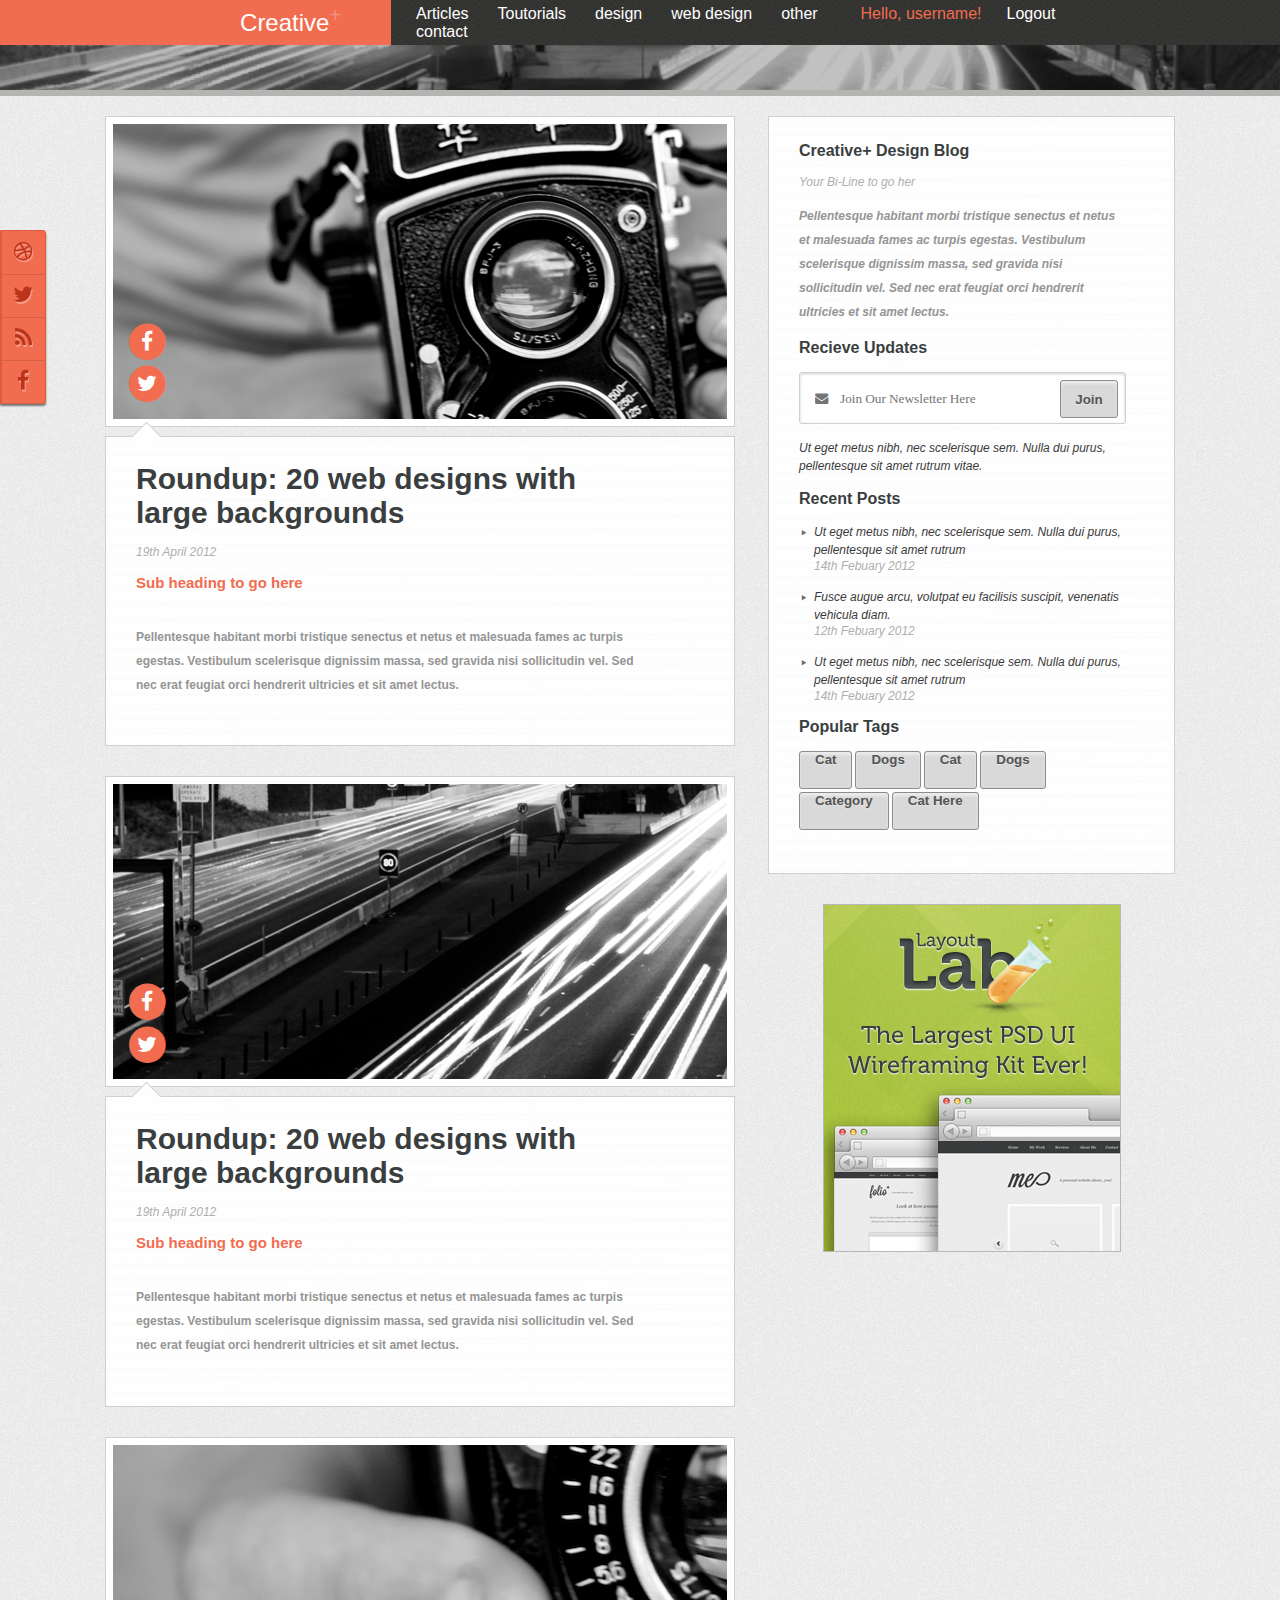
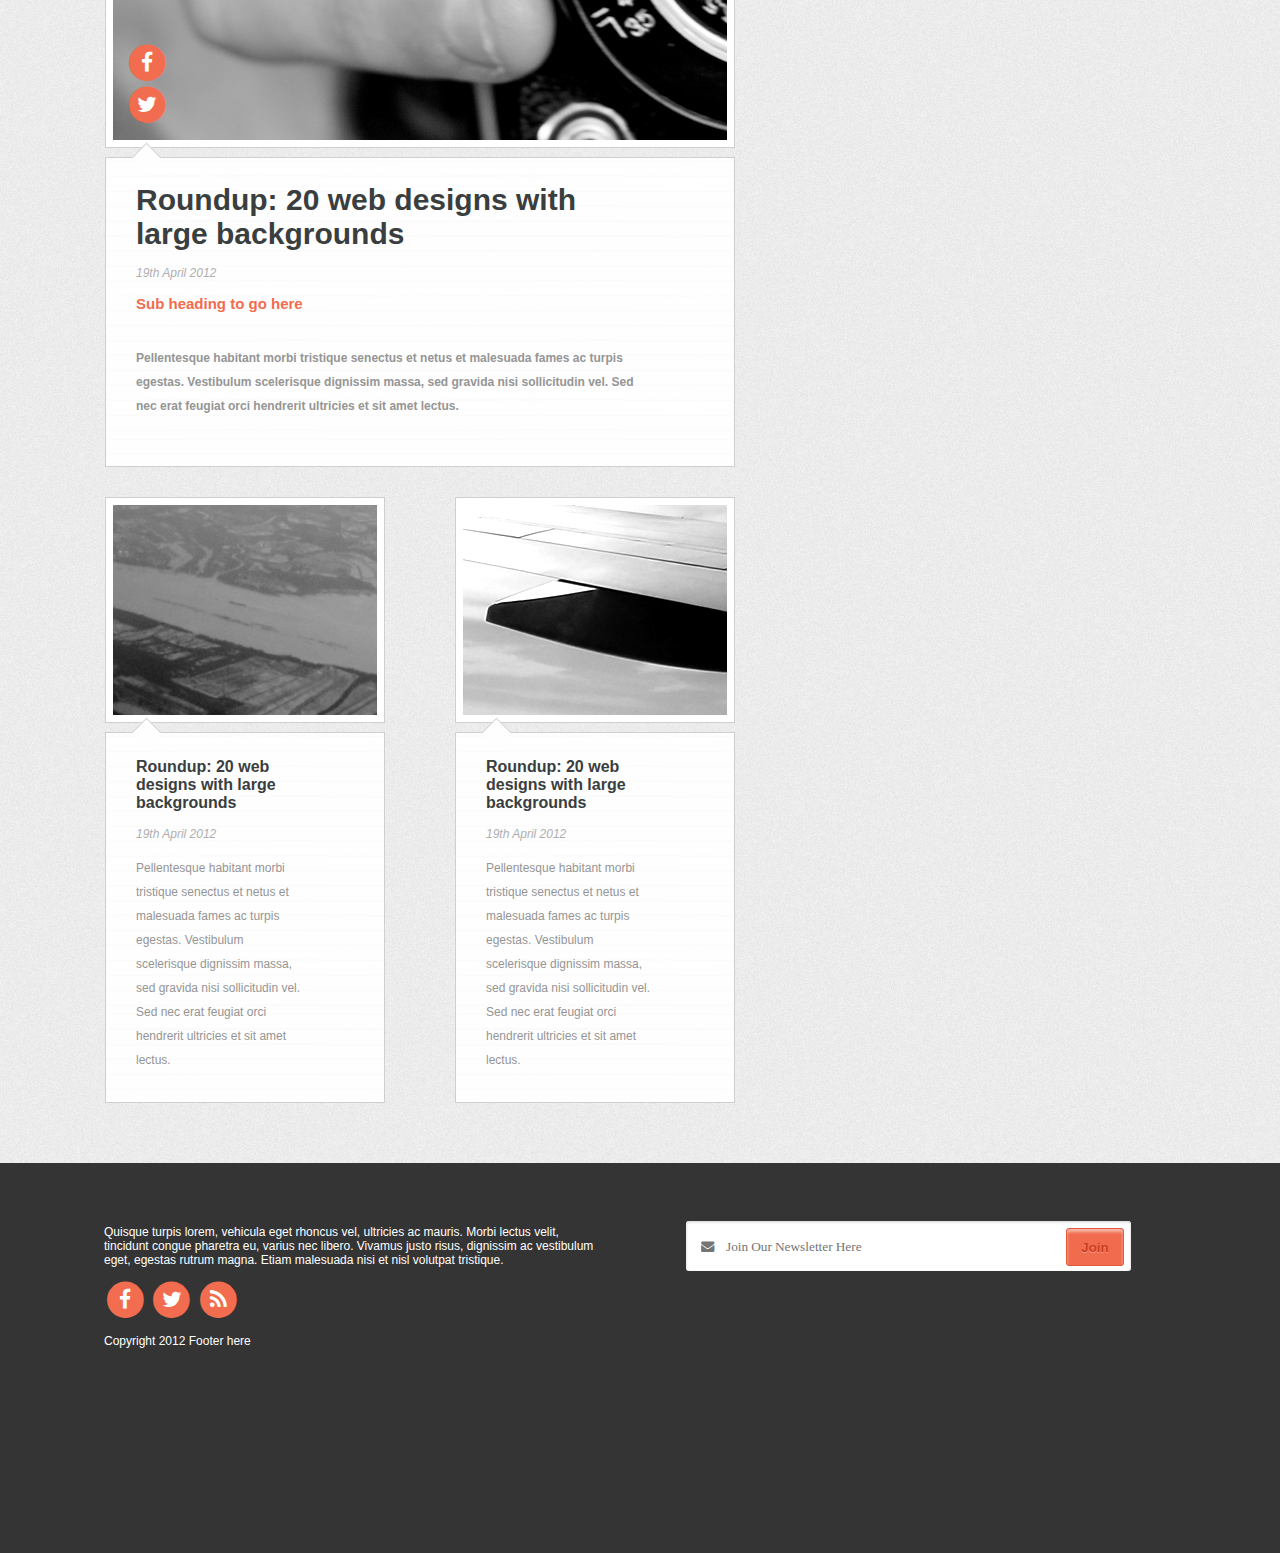
==== index.html @ 30c30d34 "blog" ====
<!DOCTYPE>

<html>

<head>
    <meta charset="UTF-8">
    <title>Blog</title>
    <link href="style.css" rel="stylesheet">
    <link rel="stylesheet" href="https://cdnjs.cloudflare.com/ajax/libs/font-awesome/4.7.0/css/font-awesome.min.css">
    <script src="script.js"></script>
</head>

<body class="body">

    <header id="header">
        <div class="header">
            <div class="logo">
                <div class="logo__text">
                    Creative<sup class="logo__sup">+</sup>
                </div>
            </div>
            <div class="wrapper">
                <div class="wrapper__elem">
                    <div class="menu">

                        <a class="menu__item" href="fakepath">Articles</a>
                        <a class="menu__item" href="fakepath">Toutorials</a>
                        <a class="menu__item" href="fakepath">design</a>
                        <a class="menu__item" href="fakepath">web design</a>
                        <a class="menu__item" href="fakepath">other</a>
                        <a class="menu__item" href="fakepath">contact</a>
                    </div>

                    <div class="enterence">
                        <p class="enterence__user-name">Hello, username!</p>
                        <a class="enterence__login-out" href="fakepath">Logout</a>
                    </div>
                </div>
            </div>
        </div>
    </header>



    <!--main content-->

    <div class="main-page-wrapper">
        <div class="main-page">
            <div class="sticky-container">
                <ul class="sticky social-ul">
                    <li>
                        <a class="fa-stack fa-lg social-btn" href="#">

                            <i class="fa fa-dribbble fa-stack-1x "></i>
                        </a>

                    </li>
                    <li>
                        <a class="fa-stack fa-lg social-btn" href="#">

                            <i class="fa fa-twitter fa-stack-1x "></i>
                        </a>

                        <li>
                            <a class="fa-stack fa-lg social-btn" href="#">

                                <i class="fa fa-rss fa-stack-1x "></i>
                            </a>

                        </li>
                        <li>
                            <a class="fa-stack fa-lg social-btn" href="#">

                                <i class="fa fa-facebook fa-stack-1x "></i>
                            </a>
                        </li>
                </ul>
            </div>
            <div class="main-page__central-column">
                <div class="central-column news">
                    <div class="news__photo">
                        <img src="img/news1.png" alt="photo">
                        <div class="social-news">
                            <a class="fa-stack fa-lg" href="#">
                                <i class="fa fa-circle fa-stack-2x"></i>
                                <i class="fa fa-facebook fa-stack-1x fa-inverse"></i>
                            </a>
                            <a class="fa-stack fa-lg" href="#">
                                <i class="fa fa-circle fa-stack-2x"></i>
                                <i class="fa fa-twitter fa-stack-1x fa-inverse"></i>
                            </a>
                        </div>
                        <div class="news-edit">
                            <a class="fa-stack fa-lg" href="#">
                                <i class="fa fa-square fa-stack-2x"></i>
                                <i class="fa fa-pencil fa-stack-1x fa-inverse"></i>
                            </a>
                            <a class="fa-stack fa-lg" href="#">
                                <i class="fa fa-square fa-stack-2x"></i>
                                <i class="fa  fa-close fa-stack-1x fa-inverse"></i>
                            </a>
                        </div>
                        <div class="news-count-comment">
                            <button class="count-comment-btn" type="button">12 Comments</button>
                        </div>
                    </div>

                    <div class="news__text arrow">
                        <h2 class="caption-article">Roundup: 20 web designs with large backgrounds </h2>
                        <p class="date-article">19th April 2012</p>
                        <h3 class="subcaption-article">Sub heading to go here
                            <h3>
                                <p class="text-article">Pellentesque habitant morbi tristique senectus et netus et malesuada fames ac turpis egestas. Vestibulum scelerisque dignissim massa, sed gravida nisi sollicitudin vel. Sed nec erat feugiat orci hendrerit ultricies et sit
                                    amet lectus. </p>
                    </div>
                </div>
                <div class="central-column news">
                    <div class="news__photo">
                        <img src="img/news2.png" alt="photo">
                        <div class="social-news">
                            <a class="fa-stack fa-lg" href="#">
                                <i class="fa fa-circle fa-stack-2x"></i>
                                <i class="fa fa-facebook fa-stack-1x fa-inverse"></i>
                            </a>
                            <a class="fa-stack fa-lg" href="#">
                                <i class="fa fa-circle fa-stack-2x"></i>
                                <i class="fa fa-twitter fa-stack-1x fa-inverse"></i>
                            </a>
                        </div>
                        <div class="news-edit">
                            <a class="fa-stack fa-lg" href="#">
                                <i class="fa fa-square fa-stack-2x"></i>
                                <i class="fa fa-pencil fa-stack-1x fa-inverse"></i>
                            </a>
                            <a class="fa-stack fa-lg" href="#">
                                <i class="fa fa-square fa-stack-2x"></i>
                                <i class="fa  fa-close fa-stack-1x fa-inverse"></i>
                            </a>
                        </div>
                        <div class="news-count-comment">
                            <button class="count-comment-btn" type="button">12 Comments</button>
                        </div>
                    </div>

                    <div class="news__text arrow">
                        <h2 class="caption-article">Roundup: 20 web designs with large backgrounds </h2>
                        <p class="date-article">19th April 2012</p>
                        <h3 class="subcaption-article">Sub heading to go here
                            <h3>
                                <p class="text-article">Pellentesque habitant morbi tristique senectus et netus et malesuada fames ac turpis egestas. Vestibulum scelerisque dignissim massa, sed gravida nisi sollicitudin vel. Sed nec erat feugiat orci hendrerit ultricies et sit
                                    amet lectus. </p>
                    </div>
                </div>
                <div class="central-column news">
                    <div class="news__photo">
                        <img src="img/news3.png" alt="photo">
                        <div class="social-news">
                            <a class="fa-stack fa-lg" href="#">
                                <i class="fa fa-circle fa-stack-2x"></i>
                                <i class="fa fa-facebook fa-stack-1x fa-inverse"></i>
                            </a>
                            <a class="fa-stack fa-lg" href="#">
                                <i class="fa fa-circle fa-stack-2x"></i>
                                <i class="fa fa-twitter fa-stack-1x fa-inverse"></i>
                            </a>
                        </div>
                        <div class="news-edit">
                            <a class="fa-stack fa-lg" href="#">
                                <i class="fa fa-square fa-stack-2x"></i>
                                <i class="fa fa-pencil fa-stack-1x fa-inverse"></i>
                            </a>
                            <a class="fa-stack fa-lg" href="#">
                                <i class="fa fa-square fa-stack-2x"></i>
                                <i class="fa  fa-close fa-stack-1x fa-inverse"></i>
                            </a>
                        </div>
                        <div class="news-count-comment">
                            <button class="count-comment-btn" type="button">12 Comments</button>
                        </div>
                    </div>

                    <div class="news__text arrow">
                        <h2 class="caption-article">Roundup: 20 web designs with large backgrounds </h2>
                        <p class="date-article">19th April 2012</p>
                        <h3 class="subcaption-article">Sub heading to go here
                            <h3>
                                <p class="text-article">Pellentesque habitant morbi tristique senectus et netus et malesuada fames ac turpis egestas. Vestibulum scelerisque dignissim massa, sed gravida nisi sollicitudin vel. Sed nec erat feugiat orci hendrerit ultricies et sit
                                    amet lectus. </p>
                    </div>
                </div>
                <div class="central-column news double-wrapper">
                    <div class="central-column news double">
                        <div class="news__double">
                            <div class="news__photo">
                                <img src="img/news4.png" alt="photo">
                            </div>

                            <div class="news__text arrow ">
                                <h2 class="caption-article__double">Roundup: 20 web designs with large backgrounds </h2>
                                <p class="date-article">19th April 2012</p>

                                <p class="text-article">Pellentesque habitant morbi tristique senectus et netus et malesuada fames ac turpis egestas. Vestibulum scelerisque dignissim massa, sed gravida nisi sollicitudin vel. Sed nec erat feugiat orci hendrerit ultricies et sit
                                    amet lectus. </p>
                            </div>
                        </div>
                    </div>
                    <div class="central-column news double">
                        <div class="news__double">
                            <div class="news__photo">
                                <img src="img/news5.png" alt="photo">
                            </div>

                            <div class="news__text arrow ">
                                <h2 class="caption-article__double">Roundup: 20 web designs with large backgrounds </h2>
                                <p class="date-article">19th April 2012</p>

                                <p class="text-article">Pellentesque habitant morbi tristique senectus et netus et malesuada fames ac turpis egestas. Vestibulum scelerisque dignissim massa, sed gravida nisi sollicitudin vel. Sed nec erat feugiat orci hendrerit ultricies et sit
                                    amet lectus. </p>
                            </div>
                        </div>
                    </div>
                </div>
            </div>
            <div class="main-page__right-column column-wrapper">
                <div class="right-column news__text ">


                    <h2 class="caption-article__double">Creative+ Design Blog </h2>
                    <p class="date-article">Your Bi-Line to go her</p>

                    <p class="text-article right-article">Pellentesque habitant morbi tristique senectus et netus et malesuada fames ac turpis egestas. Vestibulum scelerisque dignissim massa, sed gravida nisi sollicitudin vel. Sed nec erat feugiat orci hendrerit ultricies et sit amet lectus.
                    </p>


                    <h2 class="caption-article__double">Recieve Updates </h2>
                    <div class="subscription__form">

                        <div class="input-group input-right">
                            <input type="text" class="form-join" placeholder="&#xf0e0;    Join Our Newsletter Here">
                            <!-- <div class="gradient"> -->
                            <button class="input-btn right-btn" type="button">Join</button>
                            <!--</div>-->
                        </div>
                    </div>
                    <div class="right-article-sec wrap">
                        <p class="text-article right-article-sec">Ut eget metus nibh, nec scelerisque sem. Nulla dui purus, pellentesque sit amet rutrum vitae.
                        </p>
                    </div>
                    <h2 class="caption-article__double">Recent Posts</h2>
                    <ul class="list1">
                        <li class="text-article right-article-sec">Ut eget metus nibh, nec scelerisque sem. Nulla dui purus, pellentesque sit amet rutrum</li>
                        <p class="date-article">14th Febuary 2012</p>
                        <li class="text-article right-article-sec">Fusce augue arcu, volutpat eu facilisis suscipit, venenatis vehicula diam. </li>
                        <p class="date-article">12th Febuary 2012</p>
                        <li class="text-article right-article-sec">Ut eget metus nibh, nec scelerisque sem. Nulla dui purus, pellentesque sit amet rutrum</li>
                        <p class="date-article">14th Febuary 2012</p>
                    </ul>
                    <h2 class="caption-article__double">Popular Tags</h2>
                    <div class="tags-list">
                        <button class="right-btn tags" type="button">Cat</button>
                        <button class="right-btn tags" type="button">Dogs</button>
                        <button class="right-btn tags" type="button">Cat</button>
                        <button class="right-btn tags" type="button">Dogs</button>
                        <button class="right-btn tags" type="button">Category</button>
                        <button class="right-btn tags" type="button">Cat Here</button>
                    </div>
                </div>
                <div class="advertising-wrapper">
                    <div class="advertising">
                        <img src="img/advert.png" alt="photo">
                    </div>
                </div>
            </div>

        </div>
    </div>







    <footer class="footer">
        <div class="backgr">
            <div class="backgr-wrapper">
                <div class="column-left">
                    <div class="inform-about">
                        <p>Quisque turpis lorem, vehicula eget rhoncus vel, ultricies ac mauris. Morbi lectus velit, tincidunt congue pharetra eu, varius nec libero. Vivamus justo risus, dignissim ac vestibulum eget, egestas rutrum magna. Etiam malesuada
                            nisi et nisl volutpat tristique. </p>
                    </div>
                    <div class="social">
                        <!--<a class="social__item" href="#"><i class="fa  fa-circle-thin  fa-facebook" ></i></a>-->
                        <a class="fa-stack fa-lg" href="#">
                            <i class="fa fa-circle fa-stack-2x"></i>
                            <i class="fa fa-facebook fa-stack-1x fa-inverse"></i>
                        </a>
                        <a class="fa-stack fa-lg" href="#">
                            <i class="fa fa-circle fa-stack-2x"></i>
                            <i class="fa fa-twitter fa-stack-1x fa-inverse"></i>
                        </a>
                        <a class="fa-stack fa-lg" href="#">
                            <i class="fa fa-circle fa-stack-2x"></i>
                            <i class="fa fa-rss fa-stack-1x fa-inverse"></i>
                        </a>
                    </div>
                    <div class="coopirate">
                        <p>Copyright 2012 Footer here</p>
                    </div>
                </div>
                <div class="subscription">
                    <div class="subscription__form">
                        <div class="col-lg-6">
                            <div class="input-group">
                                <input type="text" class="form-join" placeholder="&#xf0e0;    Join Our Newsletter Here">
                                <button class="input-btn" type="button">Join</button>
                            </div>

                        </div>
                    </div>
                </div>
            </div>
        </div>

    </footer>


</body>

</html>
---- style.css ----
.body {
    padding: 0;
    margin: 0;
}

#header {
    min-height: 90px;
    background: url(img/bgHeader.png) no-repeat;
    background-size: 100% 90px;
    border-bottom: solid 6px #b4b4b3;
    overflow: hidden;
}

.header {
    display: flex;
    flex: 1 100%;
    min-height: 45px;
}

.logo {
    display: flex;
    background: #f26c4f;
    flex: 1.1 1 0px;
    justify-content: flex-end;
    color: #fff;
    font-size: 24px;
    text-decoration: none;
    font-family: Arial, Helvetica, sans-serif;
    /*text-align: center;*/
}

.logo__text {
    margin: auto 50px auto 0;
}

.logo__sup {
    color: #f5937e;
    line-height: 0.6;
}

.enterence {
    display: flex;
    flex: 1 1 0px;
}

.enterence__user-name {
    padding: 0;
    margin: 0;
}

.menu {
    flex: 1 1 0px;
}

.menu__item {
    font-size: 16px;
    text-decoration: none;
    font-family: Arial, Helvetica, sans-serif;
    color: #fff;
    margin: 0 0 0 25px;
}

.wrapper__elem {
    display: flex;
    flex: 2.5 1 0px;
    margin: auto 0;
}

.wrapper {
    display: flex;
    /*justify-content: flex-start;*/
    flex: 2.5 1 0px;
    background: url(img/bgHeaderWrapper.png) repeat;
}

.enterence {
    font-size: 16px;
    text-decoration: none;
    font-family: Arial, Helvetica, sans-serif;
}

.enterence__user-name {
    color: #f26c4f;
    margin: 0 0 0 25px;
}

.enterence__login-out {
    color: #fff;
    margin: 0 0 0 25px;
    text-decoration: none;
}


/*footer*/

.backgr {
    display: flex;
    background-color: #343434;
    flex: 1 100%;
    min-height: 390px;
    justify-content: center;
}

.backgr-wrapper {
    display: flex;
    justify-content: space-between;
}

.fa-stack {
    color: #f26c4f;
}

.column-left {
    display: flex;
    flex: 1 1 0px;
    flex-direction: column;
    max-width: 535px;
    margin: 50px 40px 0 0;
}

.subscription {
    display: flex;
    flex: 1 1 0px;
    max-width: 550px;
    margin: 52px 0 0 40px;
}

.inform-about,
.coopirate {
    color: #fff;
    margin: 0;
    padding: 0;
    font-size: 12px;
    text-decoration: none;
    font-family: Arial, Helvetica Neue, sans-serif;
}

.input-group {
    display: flex;
    padding: 6px;
    min-width: 445px;
}

.form-join {
    display: flex;
    border: none;
    border-radius: 3px;
    background: #fff;
    box-shadow: inset 0 1px 3px #cfcfcf;
    width: 100%;
    height: 50px;
    color: #7c7c7c;
    padding: 0 0 0 15px;
    font-family: FontAwesome;
    position: relative;
}

.input-btn {
    border: 1px solid #e1593b;
    background: #f16c4f;
    color: #ca3c20;
    text-shadow: 0px 1px rgba(255, 255, 255, 0.33);
    box-shadow: inset 0 3px 3px rgba(255, 255, 255, 0.5);
    width: 58px;
    height: 38px;
    border-radius: 3px;
    position: absolute;
    margin: 7px 0 0 380px;
    font-family: Arial, Helvetica, sans-serif;
    text-align: center;
    font-weight: bold;
}


/*main*/

.main-page-wrapper {
    display: flex;
    margin: 0 auto;
    padding: 20px 0 0 0;
    justify-content: center;
    background-image: url(img/centralBg.png);
}

.main-page {
    display: flex;
    justify-content: space-between;
    width: 1070px;
    flex-direction: row;
}

.main-page__central-column {
    display: flex;
    justify-content: center;
    width: 630px;
    flex-direction: column;
}

.central-column {
    margin: 0 0 30px 0;
}

.news__photo {
    background-color: #fff;
    border: 1px solid #cfcfcf;
    padding: 7px;
    margin-bottom: 9px;
    position: relative;
}

.arrow,
.comment__text-wrapper {
    background: url(img/bgText.png);
    border: 1px solid #cfcfcf;
    position: relative;
    height: auto;
}

.news__text {
    padding: 25px 80px 15px 30px;
}

.arrow:after {
    content: '';
    display: block;
    position: absolute;
    top: -11px;
    left: 30px;
    width: 20px;
    height: 20px;
    background: #fefefe;
    border-right: 1px solid #cfcfcf;
    border-bottom: 1px solid #cfcfcf;
    -moz-transform: rotate(225deg);
    -webkit-transform: rotate(225deg);
}

.caption-article {
    font-family: Arial, Helvetica, sans-serif;
    margin: 0 0 15px 0;
    padding: 0;
    color: #3a3e3f;
    font-size: 30px;
}

.date-article {
    color: #aeaeae;
    font-family: Arial, Helvetica, sans-serif;
    font-size: 12px;
    padding: 0 0 15px 0;
    font-style: italic;
    margin: 0;
}

.subcaption-article {
    color: #f26c4f;
    font-family: Arial, Helvetica, sans-serif;
    font-size: 15px;
    padding: 0 0 15px 0;
    margin: 0;
}

.text-article {
    font-family: Arial, Helvetica, sans-serif;
    font-size: 12px;
    padding: 0 0 15px 0;
    margin: 0;
    color: #959595;
    line-height: 2;
}

.caption-article__double {
    font-family: Arial, Helvetica, sans-serif;
    padding: 0 0 15px 0;
    margin: 0;
    color: #3a3e3f;
    font-size: 16px;
}

.double-wrapper {
    display: flex;
    flex-direction: row;
    justify-content: space-between;
    width: 630px;
}

.news__double {
    width: 280px;
}


/*right column*/

.column-wrapper {
    display: flex;
    flex-direction: column;
    align-items: center;
    justify-content: flex-start;
}

.right-column {
    background: url(img/bgText.png);
    border: 1px solid #cfcfcf;
    height: auto;
    display: block;
    width: 325px;
    padding: 25px 50px 40px 30px;
    margin: 0 0 30px 0;
}

.input-right {
    min-width: 325px;
    margin: 0;
    padding: 0;
    border: 1px solid #cfcfcf;
    border-radius: 3px;
}

.right-btn {
    margin: 7px 0 0 260px;
    background-color: #d9d9d9;
    color: #555555;
    border: 1px solid #8c8c8c;
}

.right-article {
    font-style: italic;
    line-height: 2;
    font-weight: bold;
}

.right-article-sec {
    font-style: italic;
    color: #3a3a3a;
    line-height: 1.5;
    padding: 0;
}

.wrap {
    margin: 15px 0;
}

.list1 li {
    list-style-image: url(img/marker.png);
}

ul {
    margin: 0 0 0 15px;
    padding: 0;
}

.tags-list {
    display: flex;
    flex-direction: row;
    justify-content: flex-start;
    flex-wrap: wrap;
}

.tags {
    display: flex;
    text-shadow: 0px 1px rgba(255, 255, 255, 0.33);
    box-shadow: inset 0 3px 3px rgba(255, 255, 255, 0.5);
    border-radius: 3px;
    font-family: Arial, Helvetica, sans-serif;
    text-align: center;
    font-weight: bold;
    margin: 0 3px 3px 0;
    height: 38px;
    width: auto;
    padding: 0 15px;
}

.social-news {
    position: absolute;
    bottom: 20px;
    left: 20px;
    display: flex;
    flex-direction: column;
}

.news-edit {
    position: absolute;
    top: 20px;
    right: 20px;
    display: flex;
    flex-direction: column;
    display: none;
}

.news__photo:hover .news-edit {
    display: block;
}

.news__photo:hover .news-count-comment {
    display: block;
}

.news-count-comment {
    position: absolute;
    bottom: 20px;
    right: 20px;
    display: none;
}

.count-comment-btn {
    background: #f16c4f;
    color: #fff;
    width: auto;
    height: 38px;
    border-radius: 3px;
    font-family: Arial, Helvetica, sans-serif;
    text-align: center;
    font-weight: bold;
    padding: 0 15px;
    margin: 0;
    border: none;
}

.advertising-wrapper {
    display: flex;
    justify-content: center;
    flex-direction: column;
}


/*page with news*/

.main-news-page {
    display: flex;
    justify-content: center;
    width: 1070px;
    flex-direction: column;
}

.news-page {
    display: flex;
    justify-content: center;
    width: 1070px;
    flex-direction: column;
}

.caption-article-wrapper {
    position: absolute;
    background-color: rgba(0, 0, 0, 0.5);
    min-height: 100px;
    width: calc(100% - 14px);
    margin: auto 0;
    top: 50%;
    margin-top: -50px;
    left: 0;
    border-right: 7px solid rgba(255, 255, 255, 1);
    border-left: 7px solid rgba(255, 255, 255, 1);
    display: flex;
    align-items: center;
    justify-content: center;
}

.caption-article-news {
    display: flex;
    font-family: Arial, Helvetica, sans-serif;
    margin: auto 0;
    padding: 0;
    color: #fff;
    font-size: 30px;
    text-align: center;
}

.comment__text-wrapper {
    margin: 0 0 30px 0;
}

.users {
    border: 1px solid #b3b3b3;
    width: 48px;
    height: 48px;
    padding: 10px;
    background-color: #fff;
    display: flex;
    justify-content: center;
    align-items: center;
}

.users-icon {
    display: flex;
    color: #000;
}


/*стили к комментам*/

.comment-parent {
    margin-top: 15px;
}

.comment-parent:first-child {
    margin-top: 0;
}

.comment-parent,
.comment-body {
    zoom: 1;
    overflow: hidden;
}

.comment-body {
    width: 10000px;
}

.users-icon {
    display: block;
}

.comment-parent>.pull-right {
    padding-left: 10px;
}

.comment-left,
.comment-parent>.pull-left {
    padding-right: 10px;
}

.comment-left,
.comment-body {
    display: table-cell;
    vertical-align: top;
}

.comment-heading {
    margin-top: 0;
    margin-bottom: 5px;
}

.сomment-list {
    padding-left: 0;
    list-style: none;
}

.comment-date {
    padding: 0;
    margin: 0;
    display: flex;
    margin: 0 5px;
}

.comment-author {
    display: flex;
    flex-direction: row;
    align-items: baseline;
}

.comment-text {
    display: flex;
}


/**/

.sticky-container {
    padding: 0px;
    margin: 0px;
    position: fixed;
    left: 0px;
    top: 230px;
    z-index: 1100;
    background-color: #f26c4f;
    border: 1px solid #e1593b;
    border-bottom-right-radius: 3px;
    border-top-right-radius: 3px;
    box-shadow: 0 2px 2px rgba(0, 0, 0, 0.5);
}

.social-ul {
    margin: 0;
    padding: 0;
}

.sticky li {
    list-style-type: none;
    background-color: transparent;
    height: 43px;
    padding: 0;
    margin: 0;
    -webkit-transition: all 0.25s ease-in-out;
    -moz-transition: all 0.25s ease-in-out;
    -o-transition: all 0.25s ease-in-out;
    transition: all 0.25s ease-in-out;
    cursor: pointer;
}

.sticky li:hover {
    background-color: #d76048;
}

.sticky li p {
    padding-top: 5px;
    margin: 0px;
    line-height: 16px;
    font-size: 11px;
}

.social-btn {
    background: transparent;
    color: #bb341b;
    text-shadow: 1px 2px rgba(255, 255, 255, 0.33);
    margin: 0;
    font-family: Arial, Helvetica, sans-serif;
    font-weight: bold;
    border-bottom: 1.5px solid #d75f48;
    border-left: 1.5px solid #d75f48;
}

.input-edit {
    border: 1px solid #a6a6a6;
    border-radius: 3px;
    background: #fff;
    box-shadow: inset 0 5px 5px -5px #cfcfcf, inset 0 -3px 3px -3px #cfcfcf;
    width: 450px;
    height: 25px;
    color: #7c7c7c;
}

.caption-input,
.sup-input {
    color: #959595;
    margin: 5px 0;
    font-family: Arial, Helvetica, sans-serif;
    font-size: 16px;
}

.sup-input {
    color: #f26c4f;
    font-size: 14px;
}

.edit-text {
    min-height: 175px;
    width: 100%;
    resize: none;
}

.text-tegs {
    margin: 0;
    padding: 0;
}

.edit-btn {
    border: 1px solid #ffbdbd;
    background: linear-gradient(to top, #f26c4f, #ff9781);
    color: #fff;
    width: auto;
    height: 38px;
    border-radius: 3px;
    font-family: Arial, Helvetica, sans-serif;
    text-align: center;
    font-weight: bold;
}

.cancel-btn {
    border: 1px solid #bbbbbb;
    background: linear-gradient(to top, #dddddd, #eeeeee);
    color: #555555;
    width: auto;
    height: 38px;
    border-radius: 3px;
    font-family: Arial, Helvetica, sans-serif;
    text-align: center;
    font-weight: bold;
}

.edit-cancel-btn {
    margin: 15px 0 0 0;
    padding: 0;
}

.edit-wrapper {
    padding: 25px 30px 15px 30px;
}
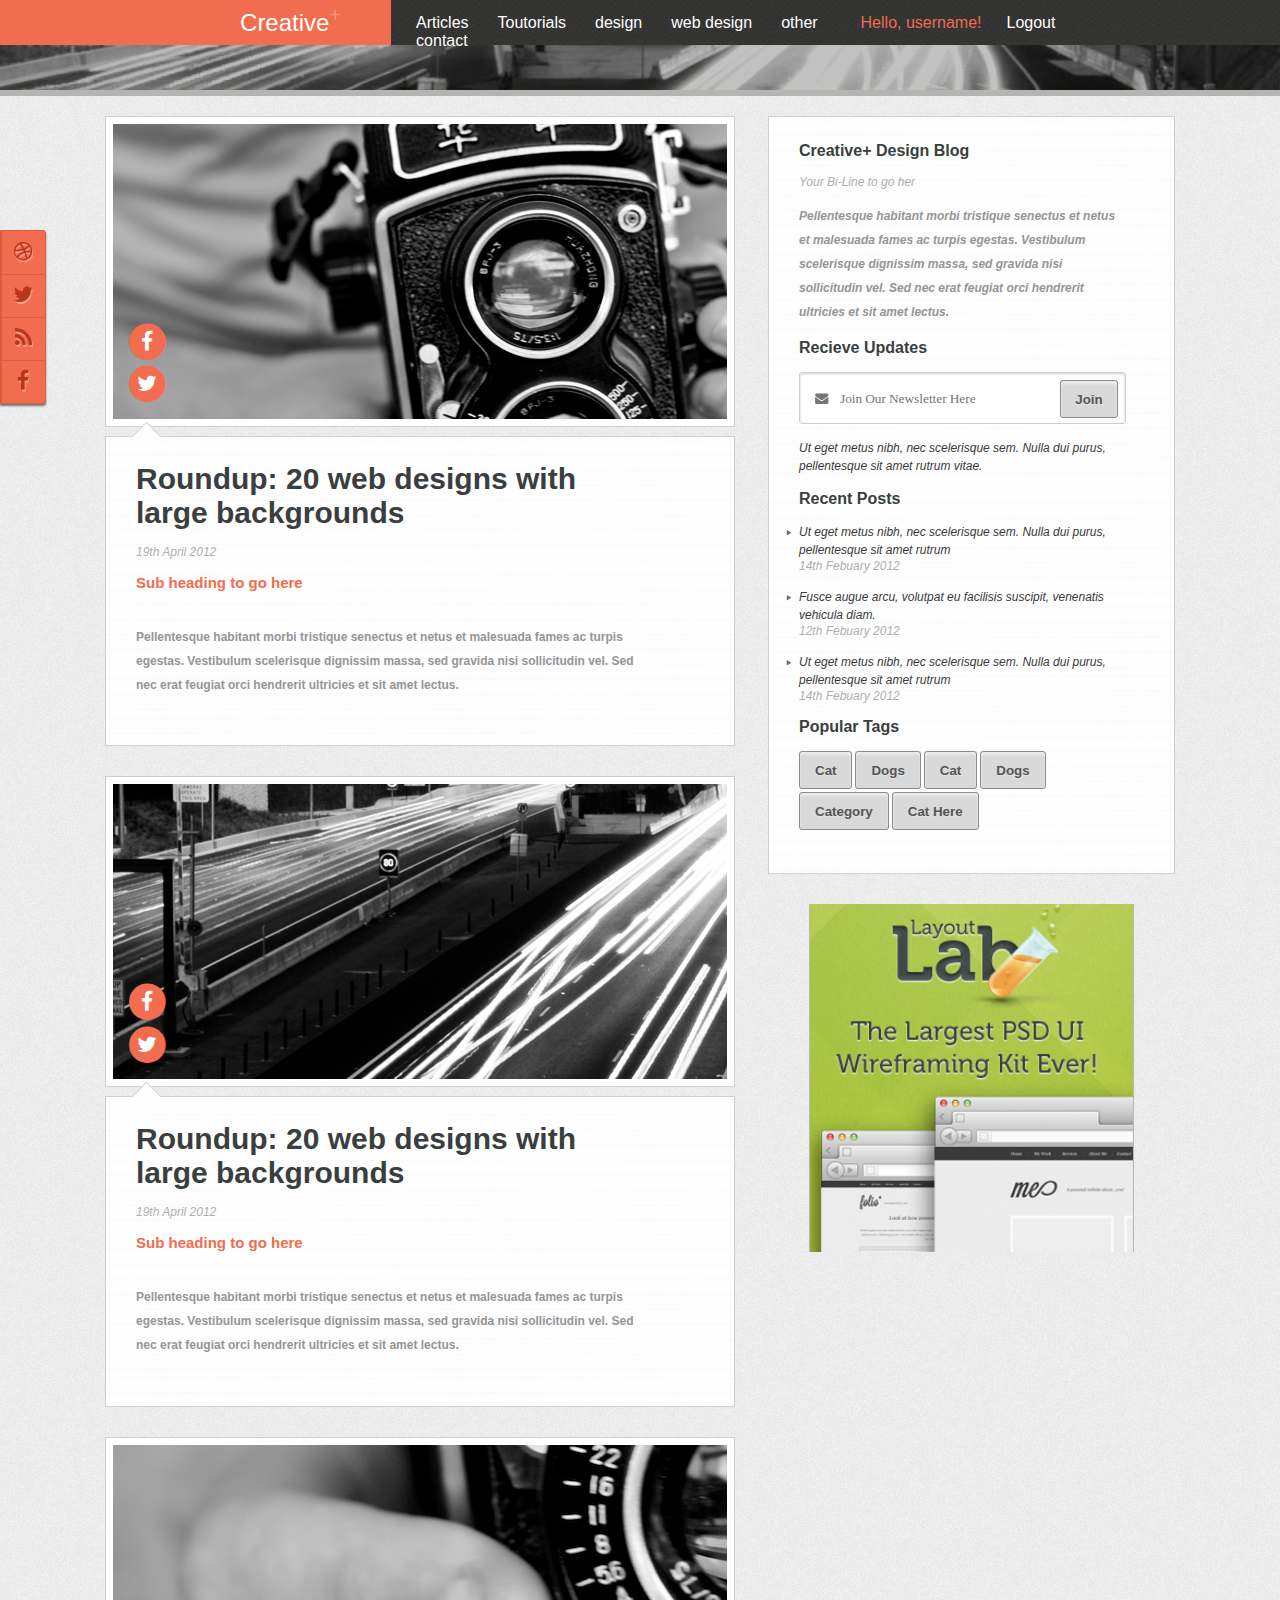
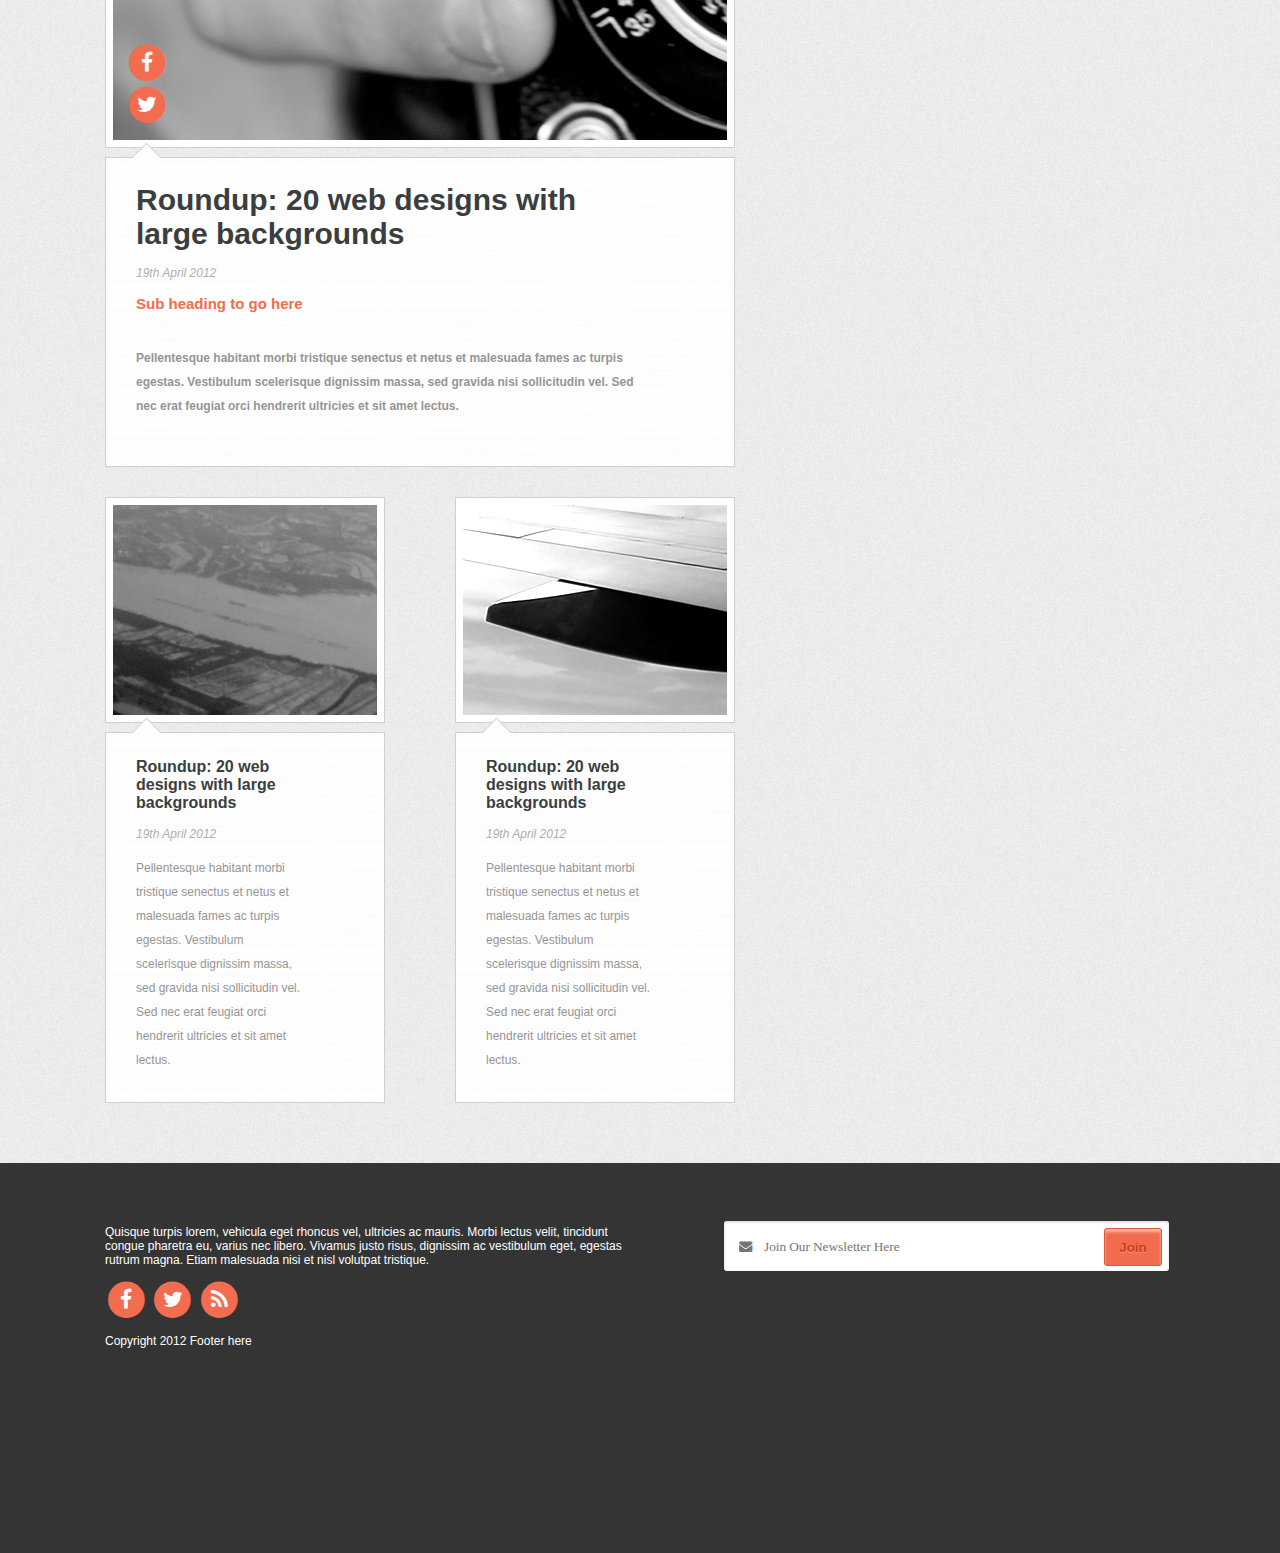
==== commit 80ba9aa0: "fix bugs" ====
--- a/index.html
+++ b/index.html
@@ -23,17 +23,17 @@
                 <div class="wrapper__elem">
                     <div class="menu">
 
-                        <a class="menu__item" href="fakepath">Articles</a>
-                        <a class="menu__item" href="fakepath">Toutorials</a>
-                        <a class="menu__item" href="fakepath">design</a>
-                        <a class="menu__item" href="fakepath">web design</a>
-                        <a class="menu__item" href="fakepath">other</a>
-                        <a class="menu__item" href="fakepath">contact</a>
+                        <a class="menu__item" href="#">Articles</a>
+                        <a class="menu__item" href="#">Toutorials</a>
+                        <a class="menu__item" href="#">design</a>
+                        <a class="menu__item" href="#">web design</a>
+                        <a class="menu__item" href="#">other</a>
+                        <a class="menu__item" href="#">contact</a>
                     </div>
 
                     <div class="enterence">
                         <p class="enterence__user-name">Hello, username!</p>
-                        <a class="enterence__login-out" href="fakepath">Logout</a>
+                        <a class="enterence__login-out" href="#">Logout</a>
                     </div>
                 </div>
             </div>
@@ -79,7 +79,48 @@
             <div class="main-page__central-column">
                 <div class="central-column news">
                     <div class="news__photo">
-                        <img src="img/news1.png" alt="photo">
+                        <div class="news__photo-wrapper">
+                            <img src="img/news1.png" alt="photo" class="photo-size-middle">
+                        </div>
+                        <div class="social-news">
+                            <a class="fa-stack fa-lg" href="#">
+                                <i class="fa fa-circle fa-stack-2x"></i>
+                                <i class="fa fa-facebook fa-stack-1x fa-inverse"></i>
+                            </a>
+                            <a class="fa-stack fa-lg" href="#">
+                                <i class="fa fa-circle fa-stack-2x"></i>
+                                <i class="fa fa-twitter fa-stack-1x fa-inverse"></i>
+                            </a>
+                        </div>
+                        <div class="news-edit">
+                            <a class="fa-stack fa-lg" href="#">
+                                <i class="fa fa-square fa-stack-2x"></i>
+                                <i class="fa fa-pencil fa-stack-1x fa-inverse"></i>
+                            </a>
+                            <a class="fa-stack fa-lg" href="#">
+                                <i class="fa fa-square fa-stack-2x"></i>
+                                <i class="fa  fa-close fa-stack-1x fa-inverse"></i>
+                            </a>
+                        </div>
+                        <div class="news-count-comment">
+                            <button class="count-comment-btn" type="button">12 Comments</button>
+                        </div>
+                    </div>
+
+                    <div class="news__text arrow">
+                        <h2 class="caption-article">Roundup: 20 web designs with large backgrounds</h2>
+                        <p class="date-article">19th April 2012</p>
+                        <h3 class="subcaption-article">Sub heading to go here
+                            <h3>
+                                <p class="text-article">Pellentesque habitant morbi tristique senectus et netus et malesuada fames ac turpis egestas. Vestibulum scelerisque dignissim massa, sed gravida nisi sollicitudin vel. Sed nec erat feugiat orci hendrerit ultricies et sit
+                                    amet lectus.</p>
+                    </div>
+                </div>
+                <div class="central-column news">
+                    <div class="news__photo">
+                        <div class="news__photo-wrapper">
+                            <img src="img/news2.png" alt="photo" class="photo-size-middle">
+                        </div>
                         <div class="social-news">
                             <a class="fa-stack fa-lg" href="#">
                                 <i class="fa fa-circle fa-stack-2x"></i>
@@ -116,7 +157,9 @@
                 </div>
                 <div class="central-column news">
                     <div class="news__photo">
-                        <img src="img/news2.png" alt="photo">
+                        <div class="news__photo-wrapper">
+                            <img src="img/news3.png" alt="photo" class="photo-size-middle">
+                        </div>
                         <div class="social-news">
                             <a class="fa-stack fa-lg" href="#">
                                 <i class="fa fa-circle fa-stack-2x"></i>
@@ -151,52 +194,17 @@
                                     amet lectus. </p>
                     </div>
                 </div>
-                <div class="central-column news">
-                    <div class="news__photo">
-                        <img src="img/news3.png" alt="photo">
-                        <div class="social-news">
-                            <a class="fa-stack fa-lg" href="#">
-                                <i class="fa fa-circle fa-stack-2x"></i>
-                                <i class="fa fa-facebook fa-stack-1x fa-inverse"></i>
-                            </a>
-                            <a class="fa-stack fa-lg" href="#">
-                                <i class="fa fa-circle fa-stack-2x"></i>
-                                <i class="fa fa-twitter fa-stack-1x fa-inverse"></i>
-                            </a>
-                        </div>
-                        <div class="news-edit">
-                            <a class="fa-stack fa-lg" href="#">
-                                <i class="fa fa-square fa-stack-2x"></i>
-                                <i class="fa fa-pencil fa-stack-1x fa-inverse"></i>
-                            </a>
-                            <a class="fa-stack fa-lg" href="#">
-                                <i class="fa fa-square fa-stack-2x"></i>
-                                <i class="fa  fa-close fa-stack-1x fa-inverse"></i>
-                            </a>
-                        </div>
-                        <div class="news-count-comment">
-                            <button class="count-comment-btn" type="button">12 Comments</button>
-                        </div>
-                    </div>
-
-                    <div class="news__text arrow">
-                        <h2 class="caption-article">Roundup: 20 web designs with large backgrounds </h2>
-                        <p class="date-article">19th April 2012</p>
-                        <h3 class="subcaption-article">Sub heading to go here
-                            <h3>
-                                <p class="text-article">Pellentesque habitant morbi tristique senectus et netus et malesuada fames ac turpis egestas. Vestibulum scelerisque dignissim massa, sed gravida nisi sollicitudin vel. Sed nec erat feugiat orci hendrerit ultricies et sit
-                                    amet lectus. </p>
-                    </div>
-                </div>
                 <div class="central-column news double-wrapper">
                     <div class="central-column news double">
                         <div class="news__double">
                             <div class="news__photo">
-                                <img src="img/news4.png" alt="photo">
+                                <div class="news__photo-wrapper wrapper-small">
+                                    <img src="img/news4.png" alt="photo" class="photo-size-small">
+                                </div>
                             </div>
 
                             <div class="news__text arrow ">
-                                <h2 class="caption-article__double">Roundup: 20 web designs with large backgrounds </h2>
+                                <h2 class="caption-article__double">Roundup: 20 web designs with large backgrounds</h2>
                                 <p class="date-article">19th April 2012</p>
 
                                 <p class="text-article">Pellentesque habitant morbi tristique senectus et netus et malesuada fames ac turpis egestas. Vestibulum scelerisque dignissim massa, sed gravida nisi sollicitudin vel. Sed nec erat feugiat orci hendrerit ultricies et sit
@@ -207,11 +215,13 @@
                     <div class="central-column news double">
                         <div class="news__double">
                             <div class="news__photo">
-                                <img src="img/news5.png" alt="photo">
+                                <div class="news__photo-wrapper wrapper-small">
+                                    <img src="img/news5.png" alt="photo" class="photo-size-small">
+                                </div>
                             </div>
 
                             <div class="news__text arrow ">
-                                <h2 class="caption-article__double">Roundup: 20 web designs with large backgrounds </h2>
+                                <h2 class="caption-article__double">Roundup: 20 web designs with large backgrounds</h2>
                                 <p class="date-article">19th April 2012</p>
 
                                 <p class="text-article">Pellentesque habitant morbi tristique senectus et netus et malesuada fames ac turpis egestas. Vestibulum scelerisque dignissim massa, sed gravida nisi sollicitudin vel. Sed nec erat feugiat orci hendrerit ultricies et sit
@@ -267,7 +277,9 @@
                 </div>
                 <div class="advertising-wrapper">
                     <div class="advertising">
-                        <img src="img/advert.png" alt="photo">
+                        <div class="news__photo-wrapper wrapper-advert">
+                            <img src="img/advert.png" alt="photo" class="photo-size-advertising">
+                        </div>
                     </div>
                 </div>
             </div>
@@ -290,7 +302,7 @@
                             nisi et nisl volutpat tristique. </p>
                     </div>
                     <div class="social">
-                        <!--<a class="social__item" href="#"><i class="fa  fa-circle-thin  fa-facebook" ></i></a>-->
+
                         <a class="fa-stack fa-lg" href="#">
                             <i class="fa fa-circle fa-stack-2x"></i>
                             <i class="fa fa-facebook fa-stack-1x fa-inverse"></i>
@@ -323,7 +335,10 @@
         </div>
 
     </footer>
-
+    <script src="js/ofi.min.js"></script>
+    <script>
+        objectFitImages('img.photo-size');
+    </script>
 
 </body>
 
--- a/style.css
+++ b/style.css
@@ -14,6 +14,7 @@
 .header {
     display: flex;
     flex: 1 100%;
+    height: 45px;
     min-height: 45px;
 }
 
@@ -30,7 +31,7 @@
 }
 
 .logo__text {
-    margin: auto 50px auto 0;
+    margin: 8.5px 50px 8.5px 0;
 }
 
 .logo__sup {
@@ -63,7 +64,7 @@
 .wrapper__elem {
     display: flex;
     flex: 2.5 1 0px;
-    margin: auto 0;
+    /* margin: auto 0; */
 }
 
 .wrapper {
@@ -71,6 +72,7 @@
     /*justify-content: flex-start;*/
     flex: 2.5 1 0px;
     background: url(img/bgHeaderWrapper.png) repeat;
+    padding: 13.5px 0;
 }
 
 .enterence {
@@ -93,7 +95,7 @@
 
 /*footer*/
 
-.backgr {
+.footer {
     display: flex;
     background-color: #343434;
     flex: 1 100%;
@@ -101,6 +103,13 @@
     justify-content: center;
 }
 
+.backgr {
+    display: flex;
+    width: 1070;
+    min-height: 390px;
+    justify-content: center;
+}
+
 .backgr-wrapper {
     display: flex;
     justify-content: space-between;
@@ -112,7 +121,6 @@
 
 .column-left {
     display: flex;
-    flex: 1 1 0px;
     flex-direction: column;
     max-width: 535px;
     margin: 50px 40px 0 0;
@@ -120,7 +128,6 @@
 
 .subscription {
     display: flex;
-    flex: 1 1 0px;
     max-width: 550px;
     margin: 52px 0 0 40px;
 }
@@ -133,6 +140,7 @@
     font-size: 12px;
     text-decoration: none;
     font-family: Arial, Helvetica Neue, sans-serif;
+    word-wrap: break-word;
 }
 
 .input-group {
@@ -142,7 +150,7 @@
 }
 
 .form-join {
-    display: flex;
+    /* display: flex; */
     border: none;
     border-radius: 3px;
     background: #fff;
@@ -206,6 +214,66 @@
     padding: 7px;
     margin-bottom: 9px;
     position: relative;
+    max-height: 1054px;
+}
+
+.news__photo-wrapper {
+    background-image: url(img/no-image.jpg);
+    background-position: center center;
+    background-size: cover;
+    min-height: 295px;
+}
+
+.wrapper-small {
+    min-height: 210px;
+}
+
+.wrapper-advert {
+    min-height: 348px;
+    min-width: 325px;
+}
+
+.wrapper-photoFull {
+    min-height: 450px;
+}
+
+
+/* fullNews.png */
+
+.photo-size-large {
+    width: 100%;
+    height: 450px;
+    object-fit: cover;
+    max-height: 1054px;
+    object-position: center;
+    font-family: 'object-fit: cover; object-position: center;'
+}
+
+.photo-size-middle {
+    width: 100%;
+    height: 295px;
+    object-fit: cover;
+    max-height: 1054px;
+    object-position: center;
+    font-family: 'object-fit: cover; object-position: center;'
+}
+
+.photo-size-small {
+    width: 100%;
+    height: 210px;
+    object-fit: cover;
+    max-height: 1054px;
+    object-position: center;
+    font-family: 'object-fit: cover; object-position: center;'
+}
+
+.photo-size-advertising {
+    width: 325px;
+    height: 348px;
+    object-fit: cover;
+    max-height: 1054px;
+    object-position: center;
+    font-family: 'object-fit: cover; object-position: center;'
 }
 
 .arrow,
@@ -233,6 +301,7 @@
     border-bottom: 1px solid #cfcfcf;
     -moz-transform: rotate(225deg);
     -webkit-transform: rotate(225deg);
+    -ms-transform: rotate(225deg);
 }
 
 .caption-article {
@@ -241,6 +310,7 @@
     padding: 0;
     color: #3a3e3f;
     font-size: 30px;
+    word-wrap: break-word;
 }
 
 .date-article {
@@ -258,6 +328,7 @@
     font-size: 15px;
     padding: 0 0 15px 0;
     margin: 0;
+    word-wrap: break-word;
 }
 
 .text-article {
@@ -267,6 +338,7 @@
     margin: 0;
     color: #959595;
     line-height: 2;
+    word-wrap: break-word;
 }
 
 .caption-article__double {
@@ -275,6 +347,7 @@
     margin: 0;
     color: #3a3e3f;
     font-size: 16px;
+    word-wrap: break-word;
 }
 
 .double-wrapper {
@@ -323,10 +396,19 @@
     border: 1px solid #8c8c8c;
 }
 
+@media all and (-ms-high-contrast: none),
+(-ms-high-contrast: active) {
+    .input-btn,
+    .right-btn {
+        margin: 7px 0 0 -65px;
+    }
+}
+
 .right-article {
     font-style: italic;
     line-height: 2;
     font-weight: bold;
+    word-wrap: break-word;
 }
 
 .right-article-sec {
@@ -334,6 +416,7 @@
     color: #3a3a3a;
     line-height: 1.5;
     padding: 0;
+    word-wrap: break-word;
 }
 
 .wrap {
@@ -345,7 +428,7 @@
 }
 
 ul {
-    margin: 0 0 0 15px;
+    margin: 0;
     padding: 0;
 }
 
@@ -357,7 +440,7 @@
 }
 
 .tags {
-    display: flex;
+    /* display: flex; */
     text-shadow: 0px 1px rgba(255, 255, 255, 0.33);
     box-shadow: inset 0 3px 3px rgba(255, 255, 255, 0.5);
     border-radius: 3px;
@@ -450,19 +533,23 @@
     left: 0;
     border-right: 7px solid rgba(255, 255, 255, 1);
     border-left: 7px solid rgba(255, 255, 255, 1);
-    display: flex;
+    /* display: flex; */
     align-items: center;
     justify-content: center;
 }
 
 .caption-article-news {
-    display: flex;
-    font-family: Arial, Helvetica, sans-serif;
-    margin: auto 0;
+    /* display: flex; */
+    font-family: Arial, Helvetica, sans-serif;
+    /* margin: auto 0; */
     padding: 0;
     color: #fff;
     font-size: 30px;
     text-align: center;
+    /* -moz-hyphens: auto;
+    -webkit-hyphens: auto;
+    -ms-hyphens: auto; */
+    word-wrap: break-word;
 }
 
 .comment__text-wrapper {
@@ -625,6 +712,7 @@
     margin: 5px 0;
     font-family: Arial, Helvetica, sans-serif;
     font-size: 16px;
+    word-wrap: break-word;
 }
 
 .sup-input {
@@ -674,4 +762,34 @@
 
 .edit-wrapper {
     padding: 25px 30px 15px 30px;
+}
+
+.new-comment-wrapper {
+    display: flex;
+    flex-direction: row;
+}
+
+.new-comment {
+    margin: 0 10px 0 0;
+}
+
+.new-comment-wrp {
+    /* height: 100px; */
+    width: 100%;
+}
+
+.new-comment-text {
+    height: 70px;
+    min-height: 70px;
+    width: 100%;
+    resize: none;
+}
+
+.send-comment-btn {
+    margin: 10px 0;
+}
+
+.send-comment-pos {
+    display: flex;
+    justify-content: flex-end;
 }